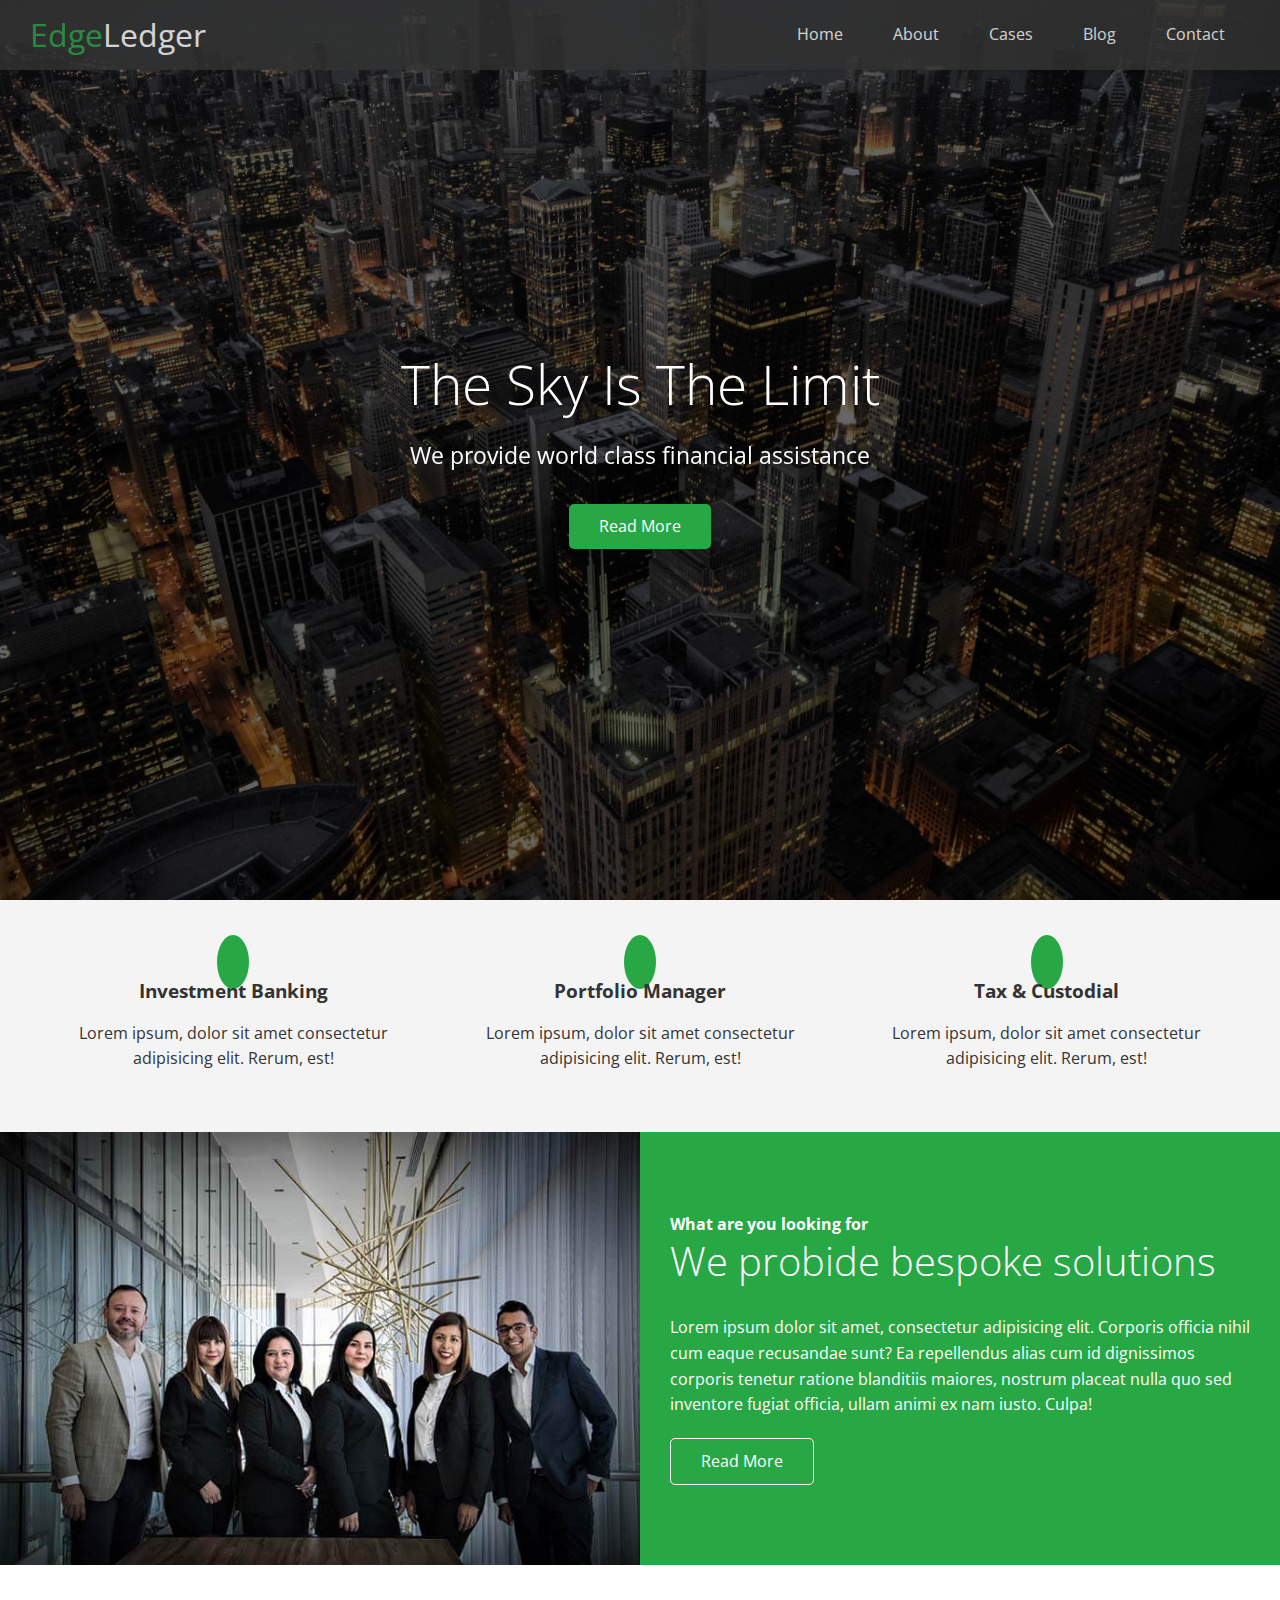
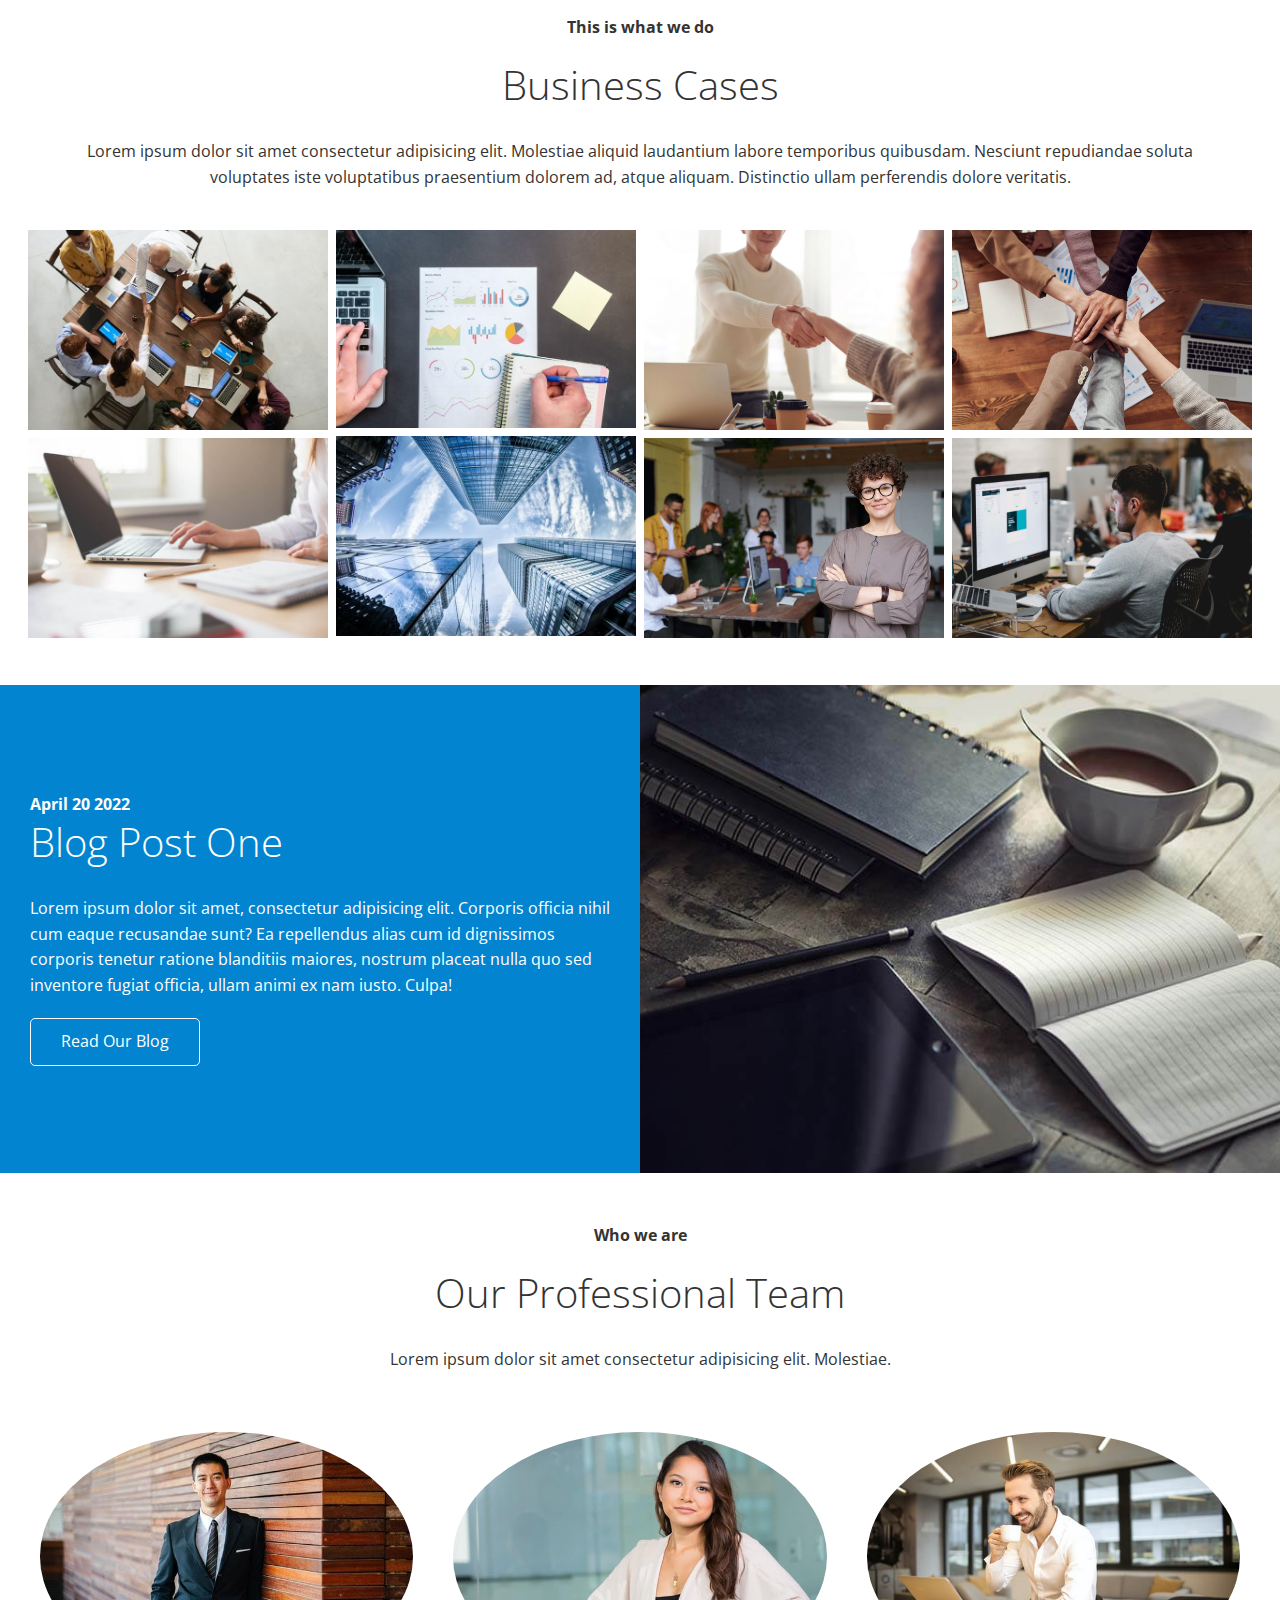
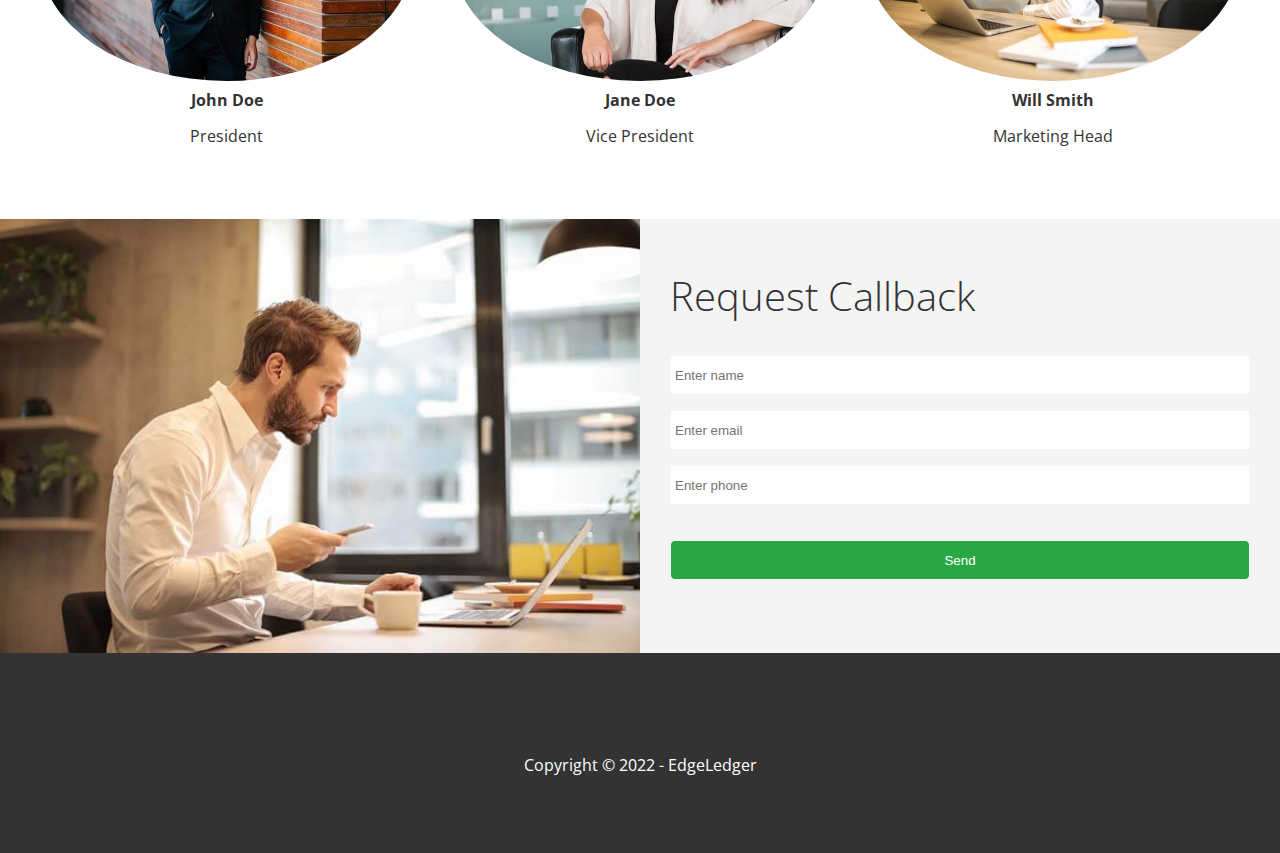
==== index.html @ b17cba54 "flexbox" ====
<!DOCTYPE html>
<html lang="en">
<head>
  <meta charset="UTF-8">
  <meta name="viewport" content="width=device-width, initial-scale=1.0">
  <link rel="stylesheet" href="https://cdnjs.cloudflare.com/ajax/libs/font-awesome/6.1.1/css/all.min.css" integrity="sha512-KfkfwYDsLkIlwQp6LFnl8zNdLGxu9YAA1QvwINks4PhcElQSvqcyVLLD9aMhXd13uQjoXtEKNosOWaZqXgel0g==" crossorigin="anonymous" referrerpolicy="no-referrer" />
  <link rel="stylesheet" href="css/utilities.css">
  <link rel="stylesheet" href="css/style.css">
  <title>Welcome To EdgeLedger</title>
</head>
<body id="home">
  <header class="hero">
    <div id="navbar" class="navbar">
      <h1 class="logo">
        <span class="text-primary"><i class="fas fa-book-open"></i> Edge</span>Ledger
      </h1>
      <nav>
        <ul>
          <li><a href="#home">Home</a></li>
          <li><a href="#about">About</a></li>
          <li><a href="#cases">Cases</a></li>
          <li><a href="#blog">Blog</a></li>
          <li><a href="#contact">Contact</a></li>
        </ul>
      </nav>
    </div>

    <div class="content">
      <h1>The Sky Is The Limit</h1>
      <p>We provide world class financial assistance</p>
      <a href="#about" class="btn"> <i class="fas fa-chevron-right"></i> Read More</a>
    </div>
  </header>

  <main>
    <!-- About: Icons -->
   <section id="about" class="icons bg-light">
     <div class="flex-items">
       <div>
         <i class="fas fa-university fa-2x"></i>
         <div>
           <h3>Investment Banking</h3>
           <p>Lorem ipsum, dolor sit amet consectetur adipisicing elit. Rerum, est!</p>
         </div>
       </div>

       <div>
        <i class="fas fa-book-reader fa-2x"></i>
        <div>
          <h3>Portfolio Manager</h3>
          <p>Lorem ipsum, dolor sit amet consectetur adipisicing elit. Rerum, est!</p>
        </div>
      </div>

      <div>
        <i class="fas fa-pencil-alt fa-2x"></i>
        <div>
          <h3>Tax & Custodial</h3>
          <p>Lorem ipsum, dolor sit amet consectetur adipisicing elit. Rerum, est!</p>
        </div>
      </div>
     </div>
   </section>
   <!-- About:Solutions -->
   <section class="solutions flex-columns">
    <div class="row">
      <div class="column">
        <div class="column-1">
          <img src="img/home/people.jpg" alt="">
        </div>
      </div>
      <div class="column">
        <div class="column-2 bg-primary">
          <h4>What are you looking for</h4>
          <h2>We probide bespoke solutions</h2>
          <p>Lorem ipsum dolor sit amet, consectetur adipisicing elit. Corporis officia nihil cum eaque recusandae sunt? Ea repellendus alias cum id dignissimos corporis tenetur ratione blanditiis maiores, nostrum placeat nulla quo sed inventore fugiat officia, ullam animi ex nam iusto. Culpa!</p>
          <a href="#" class="btn btn-outline">
            <i class="fas fa-chevron"></i>
            Read More
          </a>
        </div>
      </div>
    </div>
   </section>

   <!-- Cases -->
   <section id="cases" class="cases flex-grid section-padding">
     <header class="section-header">
       <h4>This is what we do</h4>
       <h2>Business Cases</h2>
       <p>Lorem ipsum dolor sit amet consectetur adipisicing elit. Molestiae aliquid laudantium labore temporibus quibusdam. Nesciunt repudiandae soluta voluptates iste voluptatibus praesentium dolorem ad, atque aliquam. Distinctio ullam perferendis dolore veritatis.</p>
      </header>
       <div class="row">
         <div class="column">
           <img src="img/cases/cases1.jpg" alt="">
           <img src="img/cases/cases2.jpg" alt="">
         </div>

         <div class="column">
          <img src="img/cases/cases3.jpg" alt="">
          <img src="img/cases/cases4.jpg" alt="">
        </div>

        <div class="column">
          <img src="img/cases/cases5.jpg" alt="">
          <img src="img/cases/cases6.jpg" alt="">
        </div>

        <div class="column">
          <img src="img/cases/cases7.jpg" alt="">
          <img src="img/cases/cases9.jpg" alt="">
        </div>
       </div>
   </section>

   <!-- Blog -->
   <section id ="blog" class="blog flex-columns flex-reverse">
    <div class="row">
      <div class="column">
        <div class="column-1">
          <img src="img/home/blog.jpg" alt="">
        </div>
      </div>
      <div class="column">
        <div class="column-2 bg-secondary">
          <h4>April 20 2022</h4>
          <h2>Blog Post One</h2>
          <p>Lorem ipsum dolor sit amet, consectetur adipisicing elit. Corporis officia nihil cum eaque recusandae sunt? Ea repellendus alias cum id dignissimos corporis tenetur ratione blanditiis maiores, nostrum placeat nulla quo sed inventore fugiat officia, ullam animi ex nam iusto. Culpa!</p>
          <a href="blog.html" class="btn btn-outline">
            <i class="fas fa-chevron"></i>
            Read Our Blog
          </a>
        </div>
      </div>
    </div>
   </section>

   <!-- Team-->
   <section id="team" class="team section-padding">
    <header class="section-header">
      <h4>Who we are</h4>
      <h2>Our Professional Team</h2>
      <p>Lorem ipsum dolor sit amet consectetur adipisicing elit. Molestiae.</p>
    </header>
    <div class="flex-items">
      <div>
        <img src="img/team/person1.jpg" alt="">
        <h4>John Doe</h4>
        <p>President</p>
      </div>

      <div>
        <img src="img/team/person2.jpg" alt="">
        <h4>Jane Doe</h4>
        <p>Vice President</p>
      </div>

      <div>
        <img src="img/team/person3.jpg" alt="">
        <h4>Will Smith</h4>
        <p>Marketing Head</p>
      </div>
    </div>
  </section>

  <!-- contact -->
  <section id="contact" class="contact flex-columns">
    <div class="row">
      <div class="column">
        <div class="column-1">
          <img src="img/home/contact.jpg" alt="">
        </div>
      </div>
      <div class="column">
        <div class="column-2 bg-light">
          <h2>Request Callback</h2>
          <form action="" class="callback-form">
            <div class="form-control">
              <label for="name"></label>
              <input type="text" name="name" id="name" placeholder="Enter name">
            </div>

            <div class="form-control">
              <label for="email"></label>
              <input type="email" name="email" id="email" placeholder="Enter email">
            </div>

            <div class="form-control">
              <label for="phone"></label>
              <input type="text" name="phone" id="phone" placeholder="Enter phone">
            </div>

            <input type="submit" value="Send" id="Submit" class="btn">

          </form>
        </div>
      </div>
    </div>
   </section>
  </main>
  <footer class="footer bg-dark">
    <div class="social">
      <a href="#"><i class="fab fa-facebook fa-2x"></i></a>
      <a href="#"><i class="fab fa-twitter fa-2x"></i></a>
      <a href="#"><i class="fab fa-youtube fa-2x"></i></a>
      <a href="#"><i class="fab fa-linkedin fa-2x"></i></a>
    </div>
    <p>
      Copyright &copy; 2022 - EdgeLedger
    </p>
  </footer>
</body>
</html>
---- css/utilities.css ----
/* Text colors */
.text-primary{
  color:#28a745;
}

.text-secondary{
  color:#0284d0;
}

/* Button */
.btn{
  cursor:pointer;
  display: inline-block;
  padding:10px 30px;
  color:#fff;
  background-color: #28a745;
  border: none;
  border-radius: 5px;
}

.btn:hover{
  opacity: 0.9;
}

.btn-primary, .bg-primary{
  background: #28a745;
  color:#fff;
}
.btn-secondary, .bg-secondary{
  background: #0284d0;
  color:#fff;
}
.btn-dark, .bg-dark{
  background: #333;
  color:#fff;
}
.btn-light, .bg-light{
  background: #f4f4f4;
  color:#333;
}

.btn-outline{
  background: transparent;
  border:1px solid #fff;
}

/* flex items */
.flex-items{
  display:flex;
  text-align: center;
  justify-content: center;
  height: 100%;
}

.flex-items>div{
  padding:20px;
}

/* flex columns */
.flex-columns.flex-reverse .row{
  flex-direction: row-reverse;
}


.flex-columns .row{
  display:flex;
  flex-direction: row;
  flex-wrap: wrap;
  width: 100%;
}

.flex-columns .column{
  display:flex;
  flex-direction: column;
  flex-basis:100%;
  flex:1;
}

.flex-columns .column .column-1,
.flex-columns .column .column-2{
  height: 100%;
}

.flex-columns img{
  width:100%;
  height: 100%;
  object-fit:cover;
}

.flex-columns .column-2{
  display:flex;
  flex-direction: column;
  align-items: flex-start;
  justify-content: center;
  padding:30px;
}

.flex-columns h2{
  font-size:40px;
  font-weight: 100;
}

.flex-columns h2{
  margin-bottom: 10px;
}

.flex-columns p{
  margin: 20px 0;
}

/* Section header */
.section-header{
  padding:30px;
  display:flex;
  flex-direction: column;
  align-items: center;
  justify-content: center;
  text-align: center;
}

.section-header h2{
  font-size:40px;
  margin:20px 0;
}

.section-padding{
  padding:20px 20px 40px;
}

/* flex grid */
.flex-grid .row{
  display:flex;
  flex-wrap:wrap;
  padding: 0 4px;
}

.flex-grid .column{
  flex: 25%;
  max-width:25%;
  padding:0 4px;
}
---- css/style.css ----
@import url('https://fonts.googleapis.com/css2?family=Open+Sans:wght@300;400&display=swap');

*{
  box-sizing: border-box;
  padding:0;
  margin:0;
}

body{
  font-family: 'Open Sans', sans-serif;
  background: #fff;
  color:#333;
  line-height: 1.6;
}

ul{
  list-style: none;
}

a{
  color:#333;
  text-decoration: none;
}

h1,h2{
  font-weight: 300;
  line-height: 1.2;
}

p{
  margin: 10px 0;
}

img{
  width:100%;
}

/* Navbar */
.navbar{
  display: flex;
  align-items: center;
  justify-content: space-between;
  background-color:#333;
  color:#fff;
  opacity: 0.8;
  width: 100%;
  height:70px;
  position:fixed;
  top:0px;
  padding:0 30px;
}

.navbar a{
  color:#fff;
  padding: 10px 20px;
  margin: 0 5px;
}

.navbar a:hover{
  border-bottom: #28a745 2px solid;
}

.navbar ul{
  display: flex;
}

.navbar .logo{
  font-weight: 400;
}

/* Header */
.hero{
  background: url('../img/home/showcase.jpg') no-repeat center center/cover;
  height:100vh;
  position:relative;
  color:#fff;
}

.hero .content{
  display: flex;
  flex-direction: column;
  align-items: center;
  justify-content: center;
  text-align: center;
  height:100%;
  padding: 0 20px;
}

.hero .content h1{
  font-size: 55px;
}

.hero .content p{
  font-size: 23px;
  max-width: 600px;
  margin: 20px 0 30px;
}

.hero::before{
  content:'';
  position:absolute;
  top:0;
  left:0;
  width: 100%;
  height: 100%;
  background: rgba(0,0,0,0.6);
}
.hero *{
  z-index:10;
}

.hero.blog{
  background: url('../img/home/blog.jpg') no-repeat center center/cover;
  height: 30vh;
}

/* Icons */
.icons {
  padding: 30px;
}

.icons h3{
  font-weight: bold;
  margin-bottom: 15px;
}

.icons i{
  background-color: #28a745;
  color: #fff;
  padding: 1rem;
  border-radius: 50%;
  margin-bottom: 15px;
}

.cases img:hover{
  opacity: 0.7;
}

.team img{
  border-radius:50%;
}

/* Callback form */
.callback-form{
  width: 100%;
  padding:20px 0;
}

.callback-form label{
  display:block;
  margin-bottom:5px;
}

.callback-form .form-control{
  margin-bottom: 15px;
}

.callback-form input{
  width: 100%;
  padding:4px;
  height: 40px;
  border:#f5f5f5 1px solid;
}

.callback-form input:focus{
  outline-color: #28a745;
}

.callback-form .btn{
  padding:12px 0;
  margin-top: 20px;
}

/*Post */
.post{
  padding: 50px 30px;
}

.post h2{
  font-size:40px;
  margin-bottom: 20px;
  padding-bottom: 10px;
  border-bottom: #ccc solid 1px;
}

.post .meta{
  margin-bottom: 30px;
}

.post img{
  width:300px;
  border-radius: 50%;
  display:block;
  margin: 0 auto 30px;
}


/* Footer */
.footer{
  display: flex;
  flex-direction: column;
  align-items: center;
  justify-content: center;
  text-align: center;
  height: 200px;
}

.footer a{
  color:#fff;
}

.footer a:hover{
  color:#28a745;
}

.footer .social>*{
  margin-right: 30px;
}

/* Mobile */
@media(max-width:768px){
  .navbar{
    flex-direction: column;
    height: 120px;
    padding: 20px;
  }

  .navbar a{
    padding: 10px 10px;
    margin: 0 3px;
  }

  .flex-items{
    flex-direction: column;
  }

  .flex-columns .column, .flex-grid .column{
    flex: 100%;
    max-width: 100%;
  }

  .team img{
    width: 70%;
  }



}
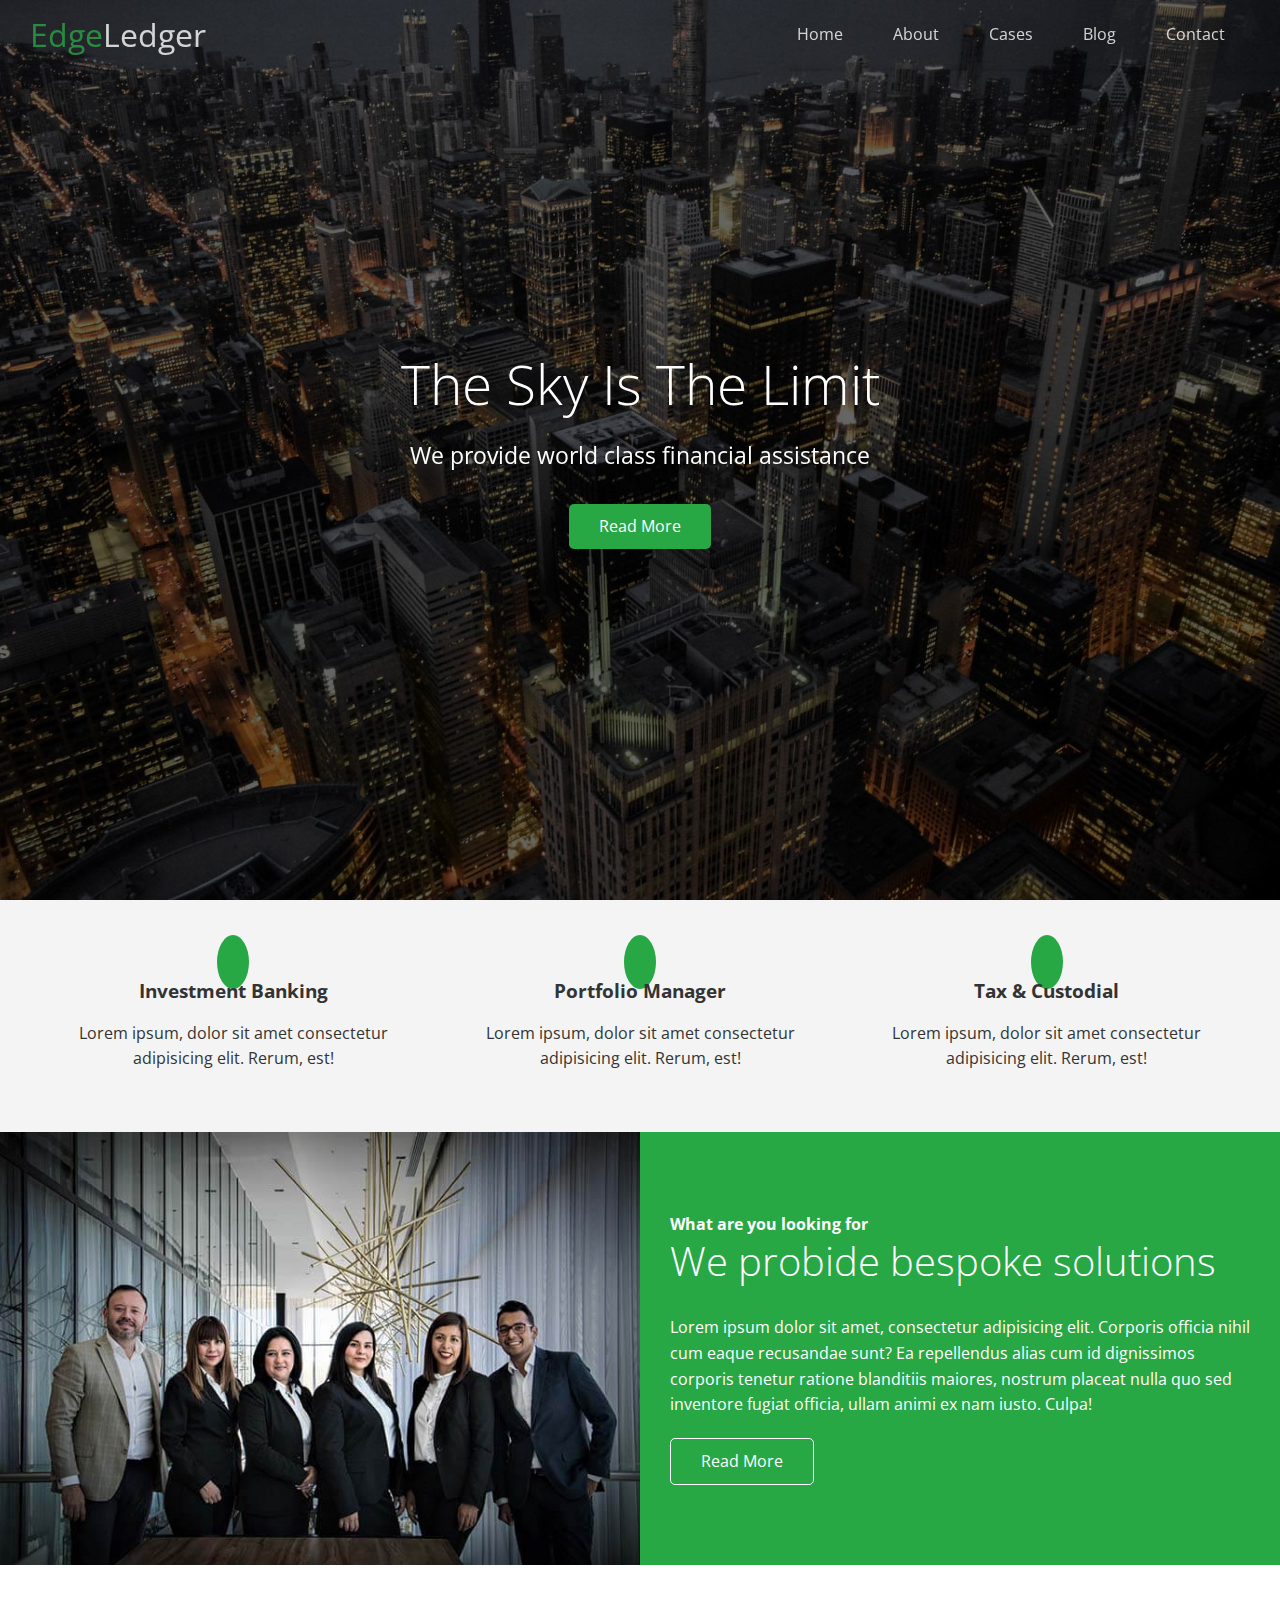
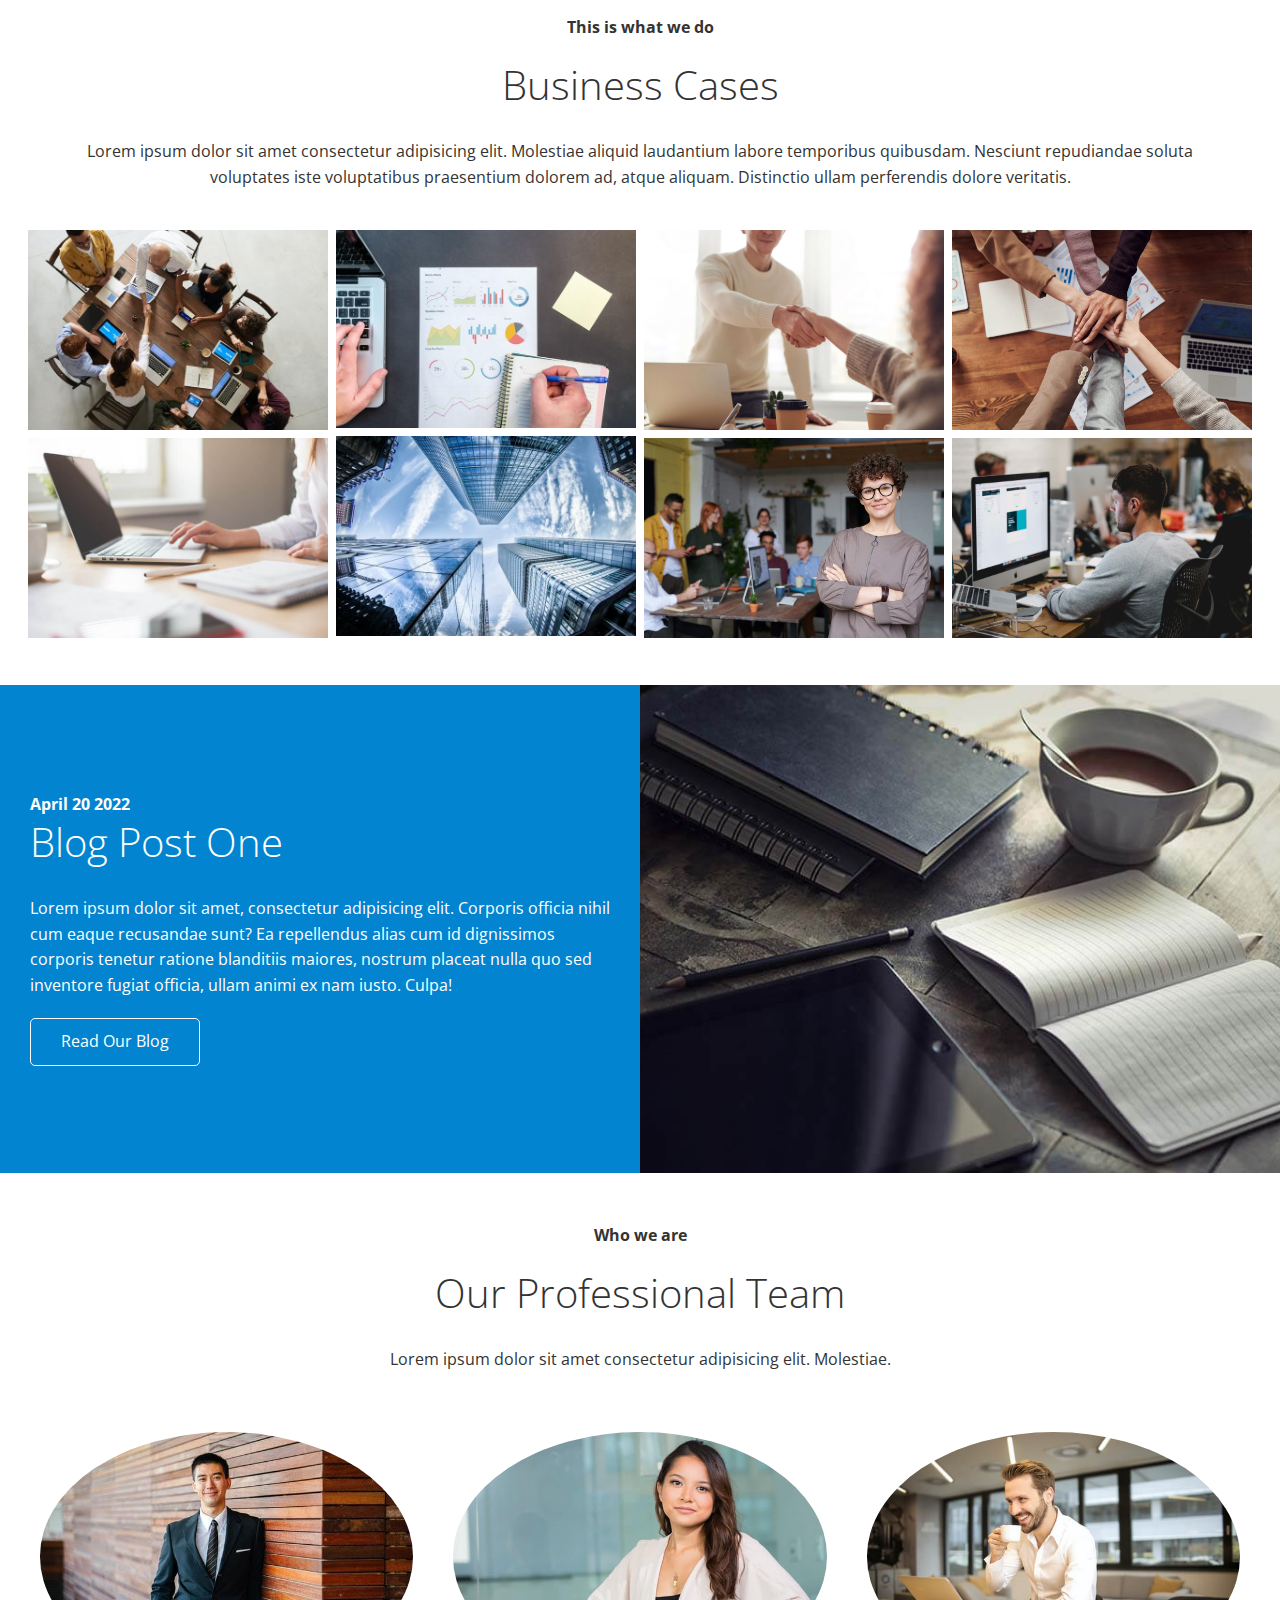
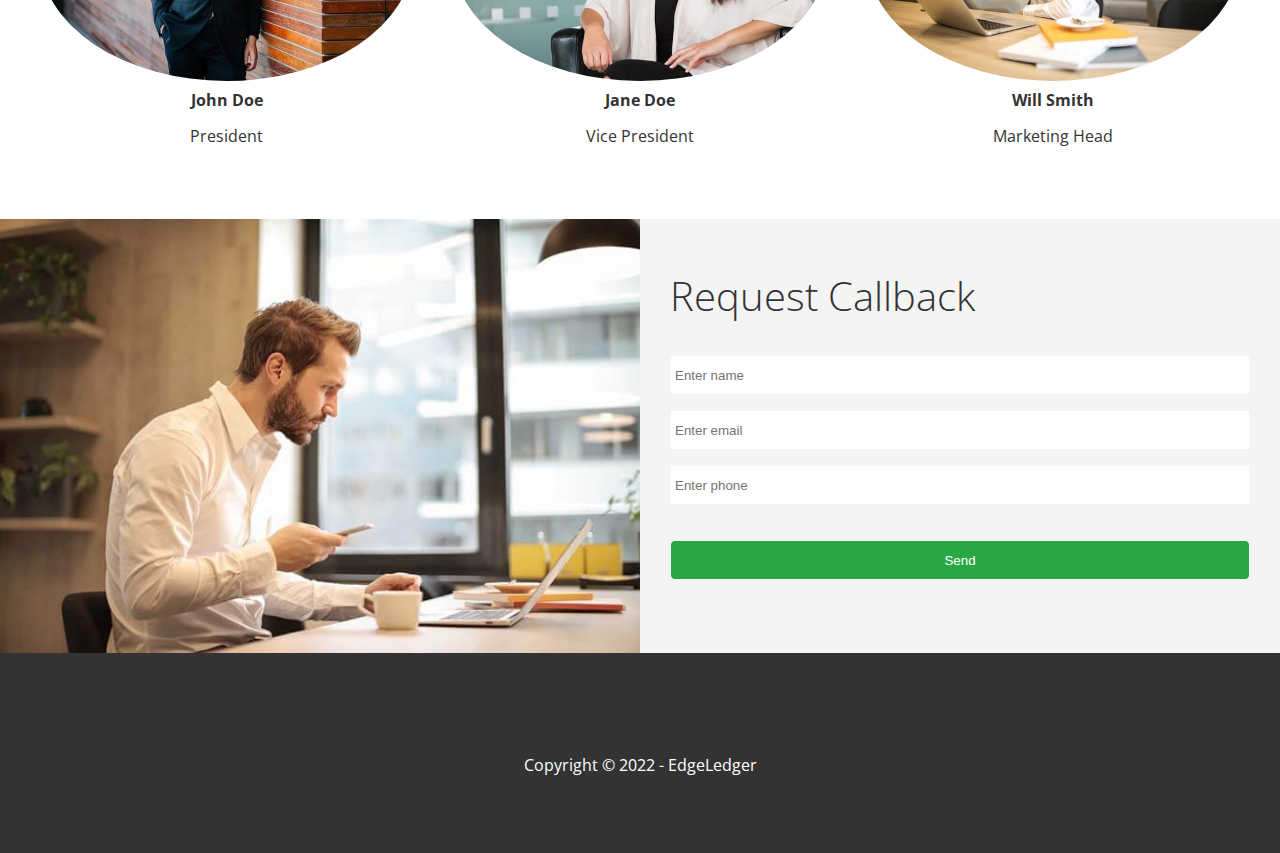
==== commit 229255d1: "transparent navbar" ====
--- a/index.html
+++ b/index.html
@@ -4,13 +4,16 @@
   <meta charset="UTF-8">
   <meta name="viewport" content="width=device-width, initial-scale=1.0">
   <link rel="stylesheet" href="https://cdnjs.cloudflare.com/ajax/libs/font-awesome/6.1.1/css/all.min.css" integrity="sha512-KfkfwYDsLkIlwQp6LFnl8zNdLGxu9YAA1QvwINks4PhcElQSvqcyVLLD9aMhXd13uQjoXtEKNosOWaZqXgel0g==" crossorigin="anonymous" referrerpolicy="no-referrer" />
+  <link rel="shortcut icon" type="image/x-icon" href="/favicon.ico">
   <link rel="stylesheet" href="css/utilities.css">
   <link rel="stylesheet" href="css/style.css">
+  <link rel="stylesheet" href="css/lightbox.min.css">
+
   <title>Welcome To EdgeLedger</title>
 </head>
 <body id="home">
   <header class="hero">
-    <div id="navbar" class="navbar">
+    <div id="navbar" class="navbar top">
       <h1 class="logo">
         <span class="text-primary"><i class="fas fa-book-open"></i> Edge</span>Ledger
       </h1>
@@ -90,27 +93,45 @@
        <h2>Business Cases</h2>
        <p>Lorem ipsum dolor sit amet consectetur adipisicing elit. Molestiae aliquid laudantium labore temporibus quibusdam. Nesciunt repudiandae soluta voluptates iste voluptatibus praesentium dolorem ad, atque aliquam. Distinctio ullam perferendis dolore veritatis.</p>
       </header>
+      
        <div class="row">
          <div class="column">
-           <img src="img/cases/cases1.jpg" alt="">
-           <img src="img/cases/cases2.jpg" alt="">
+           <a href="img/cases/cases1.jpg" data-lightbox="cases" data-title="Nesciunt repudiandae soluta">
+            <img src="img/cases/cases1.jpg" alt="">
+            </a>
+           
+            <a href="img/cases/cases2.jpg" data-lightbox="cases" data-title="Nesciunt repudiandae soluta">
+            <img src="img/cases/cases2.jpg" alt="">
+            </a>
          </div>
 
          <div class="column">
-          <img src="img/cases/cases3.jpg" alt="">
-          <img src="img/cases/cases4.jpg" alt="">
+          <a href="img/cases/cases3.jpg" data-lightbox="cases" data-title="Nesciunt repudiandae soluta">
+            <img src="img/cases/cases3.jpg" alt="">
+          </a>
+          <a href="img/cases/cases4.jpg" data-lightbox="cases" data-title="Nesciunt repudiandae soluta">
+            <img src="img/cases/cases4.jpg" alt="">
+          </a>         
         </div>
 
         <div class="column">
-          <img src="img/cases/cases5.jpg" alt="">
-          <img src="img/cases/cases6.jpg" alt="">
+          <a href="img/cases/cases5.jpg" data-lightbox="cases" data-title="Nesciunt repudiandae soluta">
+            <img src="img/cases/cases5.jpg" alt="">
+          </a>
+          <a href="img/cases/cases6.jpg" data-lightbox="cases" data-title="Nesciunt repudiandae soluta">
+            <img src="img/cases/cases6.jpg" alt="">
+          </a>         
         </div>
 
         <div class="column">
-          <img src="img/cases/cases7.jpg" alt="">
-          <img src="img/cases/cases9.jpg" alt="">
-        </div>
-       </div>
+          <a href="img/cases/cases7.jpg" data-lightbox="cases" data-title="Nesciunt repudiandae soluta">
+            <img src="img/cases/cases7.jpg" alt="">
+          </a>
+          <a href="img/cases/cases9.jpg" data-lightbox="cases" data-title="Nesciunt repudiandae soluta">
+            <img src="img/cases/cases9.jpg" alt="">
+          </a>         
+        </div>
+        </div>
    </section>
 
    <!-- Blog -->
@@ -209,5 +230,52 @@
       Copyright &copy; 2022 - EdgeLedger
     </p>
   </footer>
+
+  <script
+			  src="https://code.jquery.com/jquery-3.6.0.min.js"
+			  integrity="sha256-/xUj+3OJU5yExlq6GSYGSHk7tPXikynS7ogEvDej/m4="
+        crossorigin="anonymous">
+  </script>
+
+  <script src="js/lightbox.min.js"></script>
+
+  <script>
+    const navbar = document.getElementById('navbar');
+    let scrolled = false;
+
+    window.onscroll = function(){
+      if(window.pageYOffset>100){
+        navbar.classList.remove('top');
+        if(!scrolled){
+          navbar.style.transform = 'translateY(-70px)';
+        }
+        setTimeout(function(){
+          navbar.style.transform = 'translateY(0px)';
+          scrolled = true;
+        }, 200)
+      }
+      else{
+        navbar.classList.add('top');
+        scrolled=false;
+      }
+    }
+
+      // Smooth Scrolling
+      $('#navbar a, .btn').on('click', function (e) {
+        if (this.hash !== '') {
+          e.preventDefault();
+
+          const hash = this.hash;
+
+          $('html, body').animate(
+            {
+              scrollTop: $(hash).offset().top - 70,
+            },
+            800
+          );
+        }
+      });
+  </script>
+
 </body>
 </html>--- a/css/style.css
+++ b/css/style.css
@@ -48,6 +48,11 @@
   position:fixed;
   top:0px;
   padding:0 30px;
+  transition: 0.5s;
+}
+
+.navbar.top{
+  background: transparent;
 }
 
 .navbar a{
